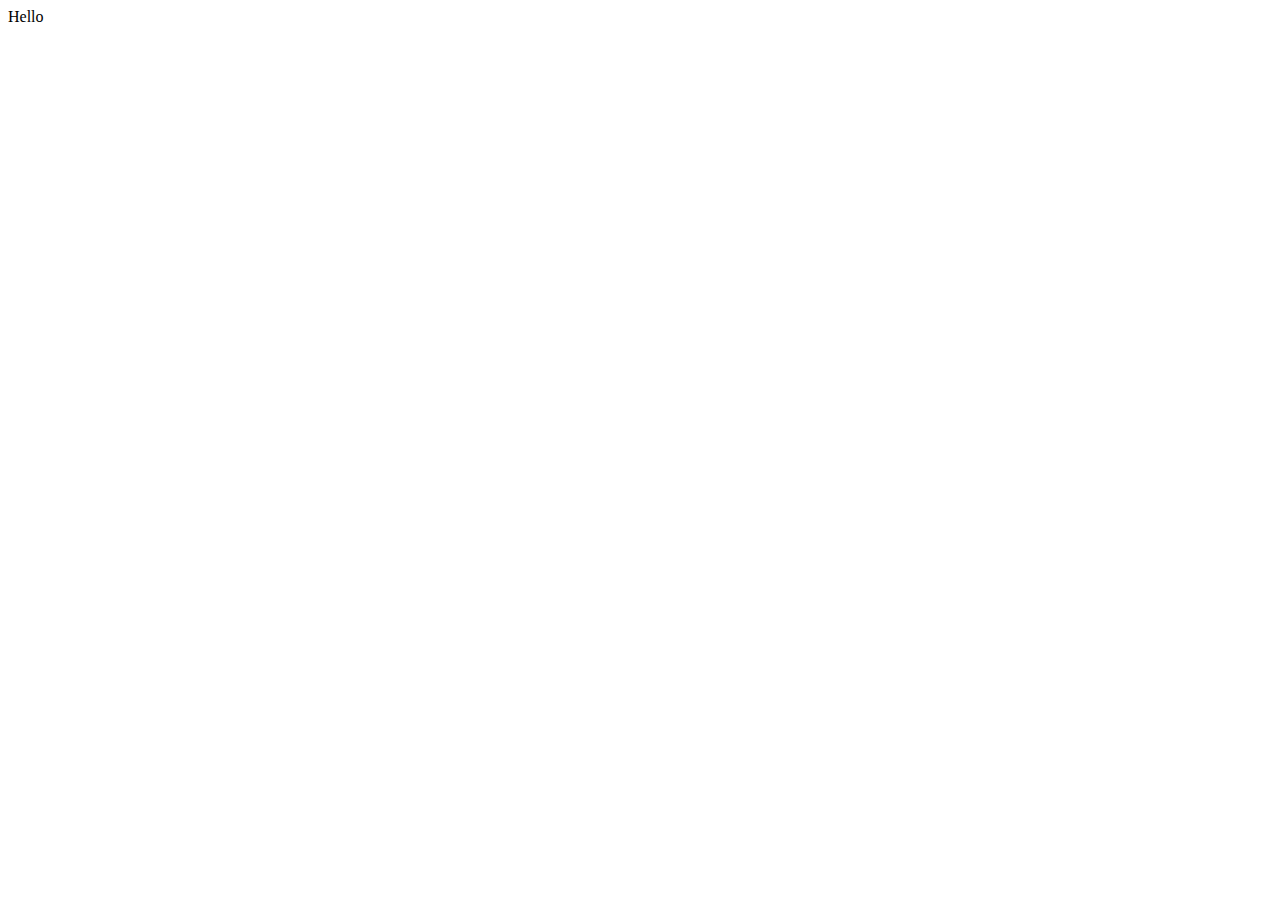
==== frontend-tests/audio-comp/index.html @ c67d7e4a "frontend-tests first commit" ====
<!DOCTYPE html>
<html lang="en">
<head>
    <meta charset="UTF-8">
    <meta http-equiv="X-UA-Compatible" content="IE=edge">
    <meta name="viewport" content="width=device-width, initial-scale=1.0">
    <title>Audio comp</title>
</head>
<body>
    Hello
</body>
</html>
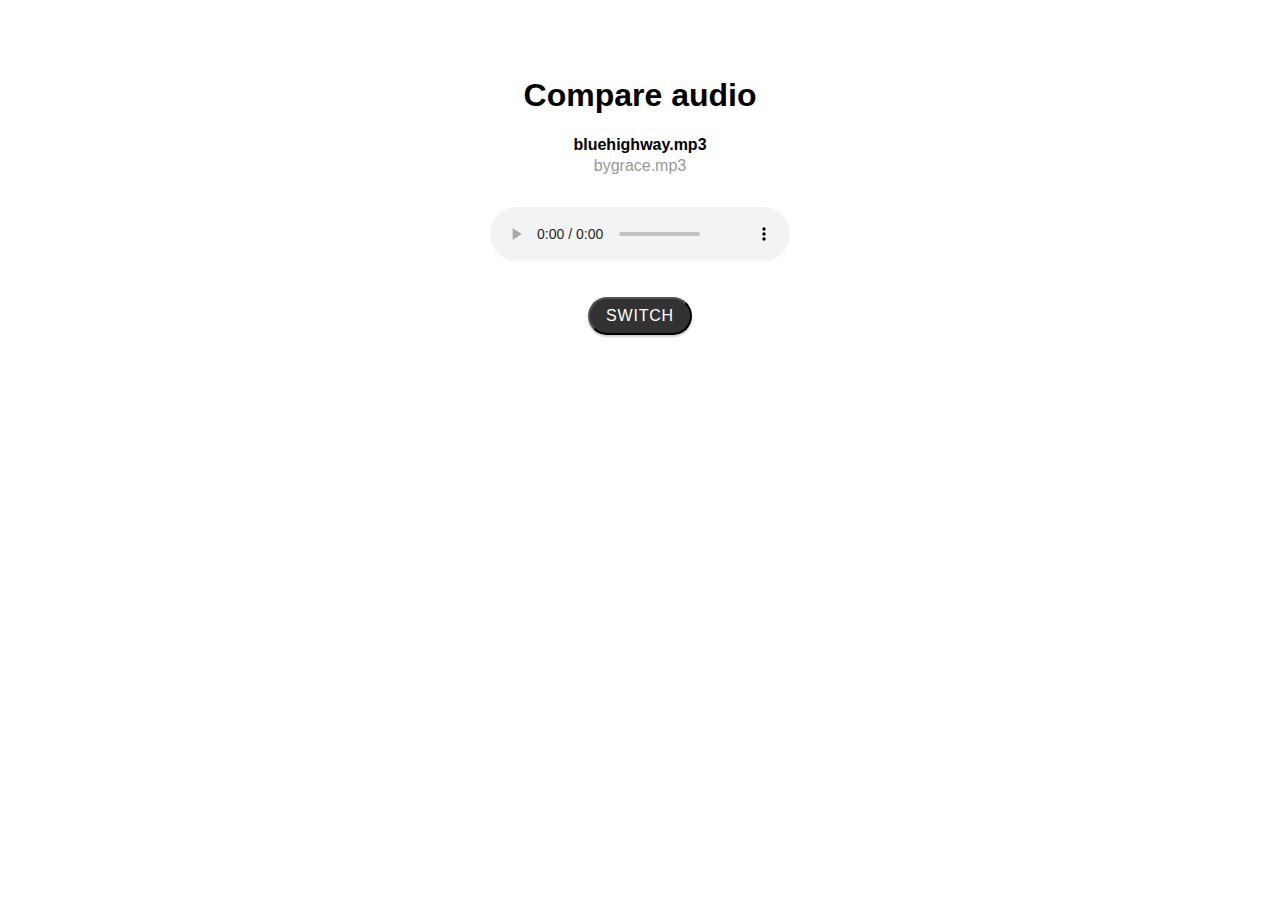
==== commit 5764b986: "Audio compare page" ====
--- a/frontend-tests/audio-comp/index.html
+++ b/frontend-tests/audio-comp/index.html
@@ -4,9 +4,108 @@
     <meta charset="UTF-8">
     <meta http-equiv="X-UA-Compatible" content="IE=edge">
     <meta name="viewport" content="width=device-width, initial-scale=1.0">
-    <title>Audio comp</title>
+    <title>Compare audio</title>
+    <style>
+        body {
+            font-family: Arial, Helvetica, sans-serif;
+        }
+        .wrapper {
+            margin:auto;
+            padding-top:3em;
+            display:flex;
+            flex-direction: column;
+            align-items: center;
+        }
+        #audio-container {
+            margin: 2em 2em;
+        }
+        #switcher {
+            background-color: #323232;
+            color: white;
+            padding: 0.5em 1em;
+            border-radius: 100px;
+            font-size: 1em;
+            text-transform: uppercase;
+            letter-spacing: 0.05em;
+           box-shadow: 0 2px 2px rgba(0,0,0,0.2);
+            
+        }
+        #switcher:hover {
+            background-color: black;
+            cursor:pointer;
+        }
+        #switcher:active {
+            box-shadow: none;
+            transform: translateY(2px);
+        }
+        #label {
+            display:flex;
+            flex-direction: column;
+            text-align: center;
+            color: #999;
+        }
+        #label strong {
+            color:black;
+            margin-bottom: 0.2em;
+        }
+
+        audio::-webkit-media-controls-mute-button, audio::-webkit-media-controls-volume-slider, audio::-webkit-media-controls-volume-slider-container {
+            display: none;
+        }
+    </style>
 </head>
 <body>
-    Hello
+    <div class="wrapper">
+        <h1>Compare audio</h1>
+        <div id="label">active audio file name</div>
+        <section id="audio-container">
+            <audio id="audio1" src="bluehighway.mp3" controls></audio>
+            <audio id="audio2" src="bygrace.mp3"></audio>
+        </section>
+        <button id="switcher">Switch</button>
+    </div>
+
+    <script>
+        let audio1 = document.querySelector("#audio1");
+        let audio2 = document.querySelector("#audio2");
+        const switchBtn = document.querySelector("#switcher");   
+        let label = document.querySelector("#label");
+
+        let activeAudio = audio1;
+        let passiveAudio = audio2;
+        activeAudio.volume = 1;
+        passiveAudio.volume = 0;
+        
+        function setLabel(node) {
+            node.innerHTML = "<strong>" + activeAudio.getAttribute("src") + "</strong>" + " " + passiveAudio.getAttribute("src");
+        }
+        setLabel(label);
+
+        audio1.addEventListener("play", () => {
+            audio2.play();
+            
+        });
+        audio1.addEventListener("pause", () => {
+            audio2.pause();
+        });
+        audio1.addEventListener("timeupdate", () => {
+            if(audio1.paused){
+                audio2.currentTime = audio1.currentTime;
+            }
+        });
+
+        switchBtn.addEventListener("click", () => {
+            let temp = activeAudio;
+            activeAudio = passiveAudio;
+            passiveAudio = temp;
+            activeAudio.volume = 1;
+            activeAudio.muted = false;
+            passiveAudio.volume = 0;
+            passiveAudio.muted = true;
+            setLabel(label);
+        });
+
+
+    </script>
 </body>
 </html>